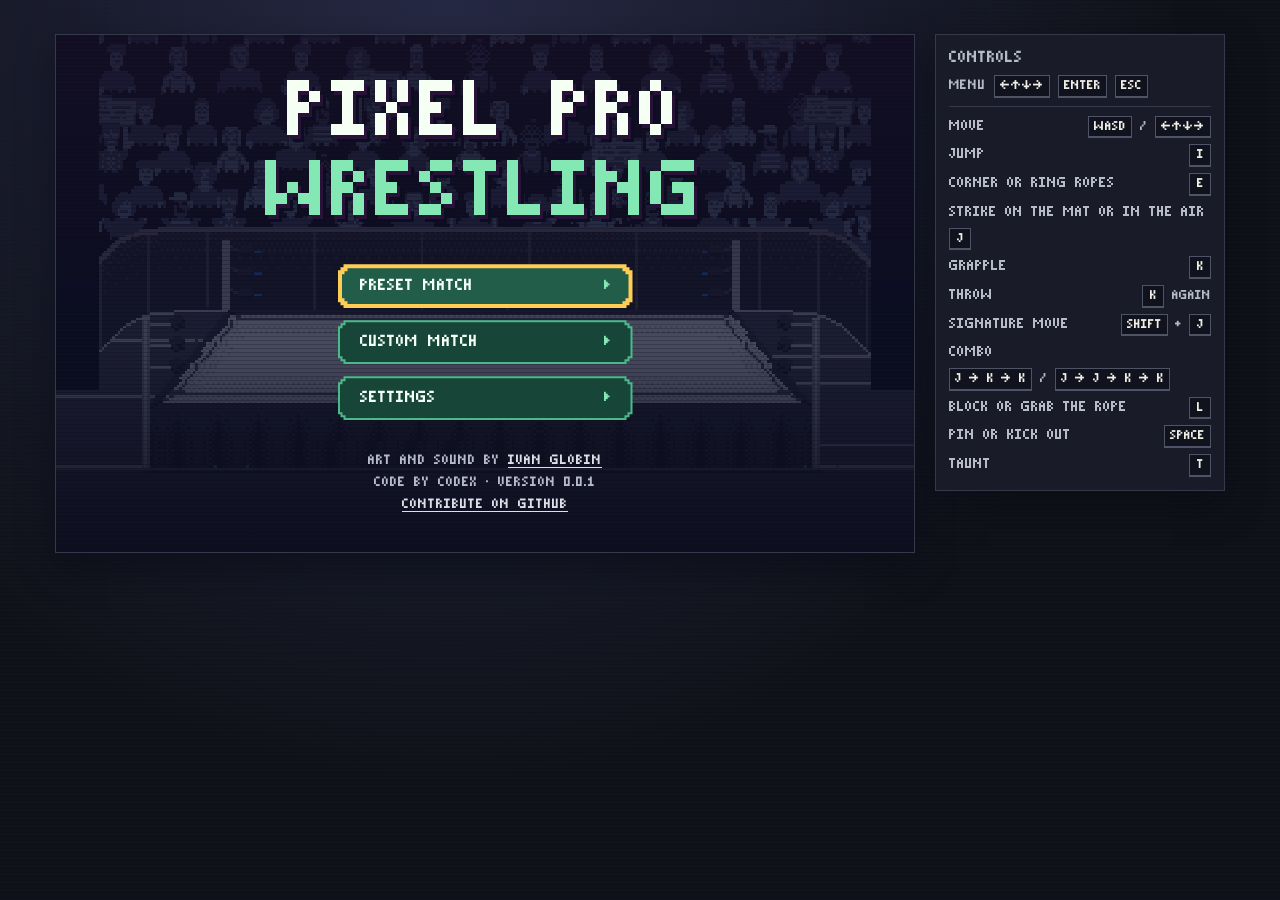
==== docs/index.html @ d7203551 "Add files via upload" ====
<!doctype html>
<html lang="en">
<head>
  <meta charset="utf-8">
  <meta name="viewport" content="width=device-width, initial-scale=1">
  <meta name="theme-color" content="#10121b">
  <meta name="description" content="Pixel wrestling with eight wrestlers and four arenas.">
  <title>Pixel Pro Wrestling</title>
  <link rel="icon" href="assets/icon.png" type="image/png">
  <link rel="preload" href="assets/ring-pixels.woff2" as="font" type="font/woff2" crossorigin>
  <link rel="stylesheet" href="game.css">
  <script type="module" src="game.mjs"></script>
</head>
<body>
  <main class="shell">
    <h1 class="sr-only">Pixel Pro Wrestling</h1>

    <div class="layout">
      <section class="game" aria-label="Game">
        <div class="stage setup-stage">
          <canvas id="ring" hidden width="320" height="234" tabindex="-1" aria-label="Ring" aria-describedby="controls-keys"></canvas>
          <div class="scoreboard" id="scoreboard" hidden>
            <div class="fighter fighter-player">
              <img class="fighter-avatar" id="player-avatar" width="22" height="21" alt="">
              <div class="health" id="player-meter" role="meter" aria-label="Player stamina" aria-valuemin="0" aria-valuemax="100" aria-valuenow="100"><span></span></div>
            </div>
            <div class="scoreboard-time">
              <time id="timer" datetime="PT2M">
                <span class="sr-only">Time remaining <span id="timer-value">02:00</span></span>
                <canvas class="timer-face" id="timer-face" width="54" height="18" aria-hidden="true"></canvas>
              </time>
            </div>
            <div class="fighter fighter-bot">
              <img class="fighter-avatar" id="bot-avatar" width="22" height="21" alt="">
              <div class="health" id="bot-meter" role="meter" aria-label="Opponent stamina" aria-valuemin="0" aria-valuemax="100" aria-valuenow="100"><span></span></div>
            </div>
          </div>
          <div class="match-call" id="match-call" aria-hidden="true" hidden>Outside</div>
          <div class="match-menu" id="match-menu" hidden>
            <canvas class="menu-backdrop" id="menu-backdrop" aria-hidden="true" hidden></canvas>
            <section class="menu-home" data-screen="home" aria-label="Main Menu">
              <p class="menu-title" aria-hidden="true">Pixel Pro <span>Wrestling</span></p>
              <div class="menu-options" data-menu-columns="1">
                <button class="menu-option" type="button" data-action="presets">Preset Match <span aria-hidden="true">▶</span></button>
                <button class="menu-option" type="button" data-action="custom">Custom Match <span aria-hidden="true">▶</span></button>
                <button class="menu-option" type="button" data-action="settings">Settings <span aria-hidden="true">▶</span></button>
              </div>
              <div class="credits">
                <p>ART AND SOUND BY <a href="https://www.behance.net/gallery/58997495/PIXEL-PRO-WRESTLING">IVAN GLOBIN</a></p>
                <p>Code by Codex · Version 0.0.1</p>
                <p><a href="https://github.com/makarbass/Pixel-Pro-Wrestling">Contribute on GitHub</a></p>
              </div>
            </section>
            <section class="menu-page" data-screen="settings" aria-labelledby="settings-heading" hidden>
              <div class="menu-header">
                <h2 id="settings-heading">Settings</h2>
                <button class="button button-outline button-small" type="button" data-action="back">Back</button>
              </div>
              <div class="menu-options settings-options" data-menu-columns="1">
                <button class="menu-option" id="sound-toggle" type="button" data-action="sound" aria-pressed="true">
                  Sound <span id="sound-state" aria-hidden="true">On</span>
                </button>
              </div>
            </section>
            <section class="menu-page" data-screen="presets" aria-labelledby="preset-heading" hidden>
              <div class="menu-header">
                <h2 id="preset-heading">Preset Match</h2>
                <button class="button button-outline button-small" type="button" data-action="back">Back</button>
              </div>
              <div class="match-tiles" id="preset-tiles" data-menu-columns="2"></div>
            </section>
            <section class="menu-page" data-screen="roster" aria-labelledby="roster-heading" hidden>
              <div class="menu-header">
                <h2 id="roster-heading">Choose your wrestler</h2>
                <button class="button button-outline button-small" type="button" data-action="back">Back</button>
              </div>
              <div class="roster-tiles" id="roster-tiles" data-menu-columns="4"></div>
              <dl class="roster-picks">
                <div><dt>Your wrestler</dt><dd id="picked-player">—</dd></div>
                <div><dt>Opponent</dt><dd id="picked-opponent">—</dd></div>
              </dl>
            </section>
            <section class="menu-page" data-screen="arenas" aria-labelledby="arena-heading" hidden>
              <div class="menu-header">
                <h2 id="arena-heading">Choose an arena</h2>
                <button class="button button-outline button-small" type="button" data-action="back">Back</button>
              </div>
              <div class="match-tiles" id="arena-tiles" data-menu-columns="2"></div>
            </section>
            <section class="versus" data-screen="versus" aria-labelledby="versus-arena" hidden>
              <h2 id="versus-arena" tabindex="-1" aria-describedby="versus-player-name versus-opponent-name"></h2>
              <div class="versus-card">
                <div class="versus-fighter versus-player">
                  <span class="versus-art" id="versus-player-art"></span>
                  <p id="versus-player-name"></p>
                </div>
                <p class="versus-mark" aria-hidden="true">VS</p>
                <div class="versus-fighter versus-opponent">
                  <span class="versus-art" id="versus-opponent-art"></span>
                  <p id="versus-opponent-name"></p>
                </div>
              </div>
              <p class="versus-count" id="versus-count">Fight in 7</p>
            </section>
          </div>
          <div class="overlay" id="overlay">
            <div class="overlay-card">
              <h2 id="overlay-heading">Loading arena</h2>
              <p id="overlay-text" hidden></p>
              <div class="overlay-actions" id="overlay-actions" hidden>
                <button class="button button-primary" id="overlay-primary" type="button"></button>
                <button class="button button-outline" id="overlay-menu" type="button">Main Menu</button>
              </div>
            </div>
          </div>
        </div>

        <div class="stage-footer" id="stage-footer" hidden>
          <span class="venue"><span aria-hidden="true"></span><strong id="venue-name">Judgment Day ’04</strong></span>
          <div class="pin-hint" id="pin-hint" hidden></div>
          <div class="pin-pressure" id="pin-pressure" role="meter" aria-label="Pin pressure" aria-valuemin="0" aria-valuemax="100" aria-valuenow="0" hidden></div>
          <button class="button button-outline button-small" id="pause" type="button" hidden>Pause <kbd>Esc</kbd></button>
        </div>
      </section>

      <aside class="sidebar" aria-label="Controls">
        <section class="controls" aria-labelledby="controls-heading">
          <h2 id="controls-heading">Controls</h2>
          <p class="menu-keys">Menu <kbd>←↑↓→</kbd> <kbd>Enter</kbd> <kbd>Esc</kbd></p>
          <dl id="controls-keys">
            <div><dt>Move</dt><dd><kbd>WASD</kbd> <span>/</span> <kbd>←↑↓→</kbd></dd></div>
            <div><dt>Jump</dt><dd><kbd>I</kbd></dd></div>
            <div><dt>Corner or ring ropes</dt><dd><kbd>E</kbd></dd></div>
            <div><dt>Strike on the mat or in the air</dt><dd><kbd>J</kbd></dd></div>
            <div><dt>Grapple</dt><dd><kbd>K</kbd></dd></div>
            <div><dt id="grapple-name">Throw</dt><dd><kbd>K</kbd> <span>again</span></dd></div>
            <div><dt id="signature-name">Signature move</dt><dd><kbd>Shift</kbd><span> + </span><kbd>J</kbd> <span id="signature-cooldown"></span></dd></div>
            <div><dt>Combo</dt><dd><kbd>J → K → K</kbd> <span>/</span> <kbd>J → J → K → K</kbd></dd></div>
            <div><dt>Block or grab the rope</dt><dd><kbd>L</kbd></dd></div>
            <div><dt>Pin or kick out</dt><dd><kbd>Space</kbd></dd></div>
            <div><dt>Taunt</dt><dd><kbd>T</kbd></dd></div>
          </dl>
          <p class="controls-note">A keyboard is required to play.</p>
        </section>
      </aside>
    </div>

    <p class="sr-only" id="announcement" role="status" aria-atomic="true"></p>
  </main>
</body>
</html>
---- docs/game.css ----
@font-face {
  font-family: "Ring Pixels";
  src: url("assets/ring-pixels.woff2") format("woff2");
  font-display: swap;
}

:root {
  color-scheme: dark;
  font-family: var(--pixel-font);
  font-synthesis: none;
  color: #f1eee6;
  background: #10121b;
  --surface: #191c28;
  --edge: #363949;
  --muted: #b7bac8;
  --gold: #ffcd56;
  --blue: #6ab9ff;
  --pink: #f58da7;
  --pixel-font: "Ring Pixels", ui-monospace, Menlo, Consolas, monospace;
}

* { box-sizing: border-box; }
[hidden] { display: none !important; }
:focus-visible { outline: 2px solid var(--gold); outline-offset: 4px; }

body {
  margin: 0;
  min-height: 100vh;
  background:
    radial-gradient(ellipse at 35% 0, #252843 0%, transparent 62%),
    repeating-linear-gradient(0deg, #fff0 0 3px, #0002 3px 4px),
    #10121b;
}

button, input { font: inherit; }

.shell {
  width: min(1170px, 100% - 64px);
  margin-inline: auto;
  padding-block: 34px 24px;
}

h1, h2, p { margin: 0; }

.layout {
  display: grid;
  grid-template-columns: minmax(0, 1fr) minmax(245px, 290px);
  align-items: start;
  gap: 20px;
}

.game {
  min-width: 0;
  border: 1px solid var(--edge);
  background: #10131d;
  box-shadow: 0 14px 35px #06071169;
}

.scoreboard {
  --frame-width: 2px;
  --portrait-size: clamp(32px, 4.2vw, 44px);
  position: absolute;
  inset: clamp(6px, 1.3vw, 13px) clamp(6px, 1.6vw, 17px) auto;
  z-index: 1;
  display: grid;
  grid-template-columns: minmax(0, 1fr) auto minmax(0, 1fr);
  gap: clamp(5px, 1.4vw, 15px);
  pointer-events: none;
}

.fighter, .scoreboard-time { --tile-fill: #1b1a30; }

.fighter {
  --accent: var(--blue);
  display: flex;
  align-items: center;
  min-width: 0;
  gap: 8px;
  min-height: 47px;
  padding: 5px 7px;
  background: var(--tile-fill);
  clip-path: var(--pixel-corners);
}

.fighter-bot { --accent: var(--pink); flex-direction: row-reverse; }

.fighter-avatar {
  display: block;
  flex: 0 0 var(--portrait-size);
  width: var(--portrait-size);
  height: var(--portrait-size);
  border: var(--frame-width) solid #77708a;
  background: #353047;
  object-fit: contain;
  padding: 1px;
  image-rendering: pixelated;
}

.health {
  flex: 1;
  min-width: 0;
  position: relative;
  height: var(--portrait-size);
}

.health::before {
  --stroke: var(--frame-width);
  --inner-step: calc(2px + var(--stroke));
  --inner-corner: calc(4px + var(--stroke));
  content: "";
  position: absolute;
  inset: 0;
  background: var(--accent);
  /* Trace both stepped perimeters to leave a transparent center. */
  clip-path: polygon(evenodd,
    4px 0, calc(100% - 4px) 0, calc(100% - 4px) 2px, calc(100% - 2px) 2px,
    calc(100% - 2px) 4px, 100% 4px, 100% calc(100% - 4px), calc(100% - 2px) calc(100% - 4px),
    calc(100% - 2px) calc(100% - 2px), calc(100% - 4px) calc(100% - 2px), calc(100% - 4px) 100%,
    4px 100%, 4px calc(100% - 2px), 2px calc(100% - 2px), 2px calc(100% - 4px),
    0 calc(100% - 4px), 0 4px, 2px 4px, 2px 2px, 4px 2px, 4px 0,
    var(--inner-corner) var(--stroke),
    calc(100% - var(--inner-corner)) var(--stroke),
    calc(100% - var(--inner-corner)) var(--inner-step),
    calc(100% - var(--inner-step)) var(--inner-step),
    calc(100% - var(--inner-step)) var(--inner-corner),
    calc(100% - var(--stroke)) var(--inner-corner),
    calc(100% - var(--stroke)) calc(100% - var(--inner-corner)),
    calc(100% - var(--inner-step)) calc(100% - var(--inner-corner)),
    calc(100% - var(--inner-step)) calc(100% - var(--inner-step)),
    calc(100% - var(--inner-corner)) calc(100% - var(--inner-step)),
    calc(100% - var(--inner-corner)) calc(100% - var(--stroke)),
    var(--inner-corner) calc(100% - var(--stroke)),
    var(--inner-corner) calc(100% - var(--inner-step)),
    var(--inner-step) calc(100% - var(--inner-step)),
    var(--inner-step) calc(100% - var(--inner-corner)),
    var(--stroke) calc(100% - var(--inner-corner)),
    var(--stroke) var(--inner-corner), var(--inner-step) var(--inner-corner),
    var(--inner-step) var(--inner-step), var(--inner-corner) var(--inner-step),
    var(--inner-corner) var(--stroke)
  );
}

.health span {
  /* Twelve segments separated by eleven half-width gaps. */
  --segment-width: calc(100% / 17.5);
  --segment-step: calc(var(--segment-width) * 1.5);
  --segment-shade: color-mix(in srgb, var(--accent) 65%, #000);
  position: absolute;
  inset: calc(var(--frame-width) + 3px);
  background: linear-gradient(var(--accent) 75%, var(--segment-shade) 75%);
  mask-image: repeating-linear-gradient(90deg, #000 0 var(--segment-width), transparent var(--segment-width) var(--segment-step));
  clip-path: inset(0 calc(100% - var(--health, 100%)) 0 0);
}

.fighter-bot .health span { transform: scaleX(-1); }

.scoreboard-time {
  --frame-color: var(--gold);
  display: grid;
  place-items: center;
  padding: 5px 7px;
}

.timer-face {
  display: block;
  width: 54px;
  height: auto;
  image-rendering: pixelated;
}

.stage {
  position: relative;
  display: grid;
  place-items: center;
  aspect-ratio: var(--arena-ratio, 1.39);
  background: #000;
  isolation: isolate;
}

.setup-stage {
  aspect-ratio: 640 / 386;
  min-height: 278px;
  container-type: inline-size;
  background: #191329;
}

.setup-stage:has(> .match-menu:not([hidden]) > .menu-home:not([hidden])) {
  min-height: min-content;
}

.match-menu {
  --menu-green: #83e8b3;
  position: relative;
  isolation: isolate;
  display: grid;
  width: 100%;
  align-self: stretch;
}

.menu-backdrop {
  position: absolute;
  z-index: -1;
  inset: 0;
  width: 100%;
  height: 100%;
  object-fit: cover;
  image-rendering: pixelated;
  pointer-events: none;
}

.menu-home, .menu-page {
  background:
    repeating-linear-gradient(0deg, transparent 0 3px, #0709153b 3px 4px),
    linear-gradient(#17112bd9, #101330b2 59%, #0c0d1ef5);
}

.menu-home {
  display: grid;
  align-content: center;
  justify-items: center;
  gap: clamp(14px, 3.6cqi, 34px);
  padding: 20px 16px;
}

.menu-title {
  color: #f5fff3;
  font-size: clamp(2rem, 11cqi, 5.5rem);
  line-height: 0.91;
  text-align: center;
  text-transform: uppercase;
  text-shadow: 3px 4px #281237, 6px 7px #0d0d22;
}

.menu-title span { display: block; color: var(--menu-green); }
.menu-options { display: grid; gap: 12px; width: min(100%, 295px); }
.settings-options { justify-self: center; }

.menu-option {
  --frame-color: #4cb98b;
  --tile-fill: #174638;
  display: flex;
  align-items: center;
  justify-content: space-between;
  gap: 10px;
  min-height: 44px;
  padding: 8px 22px;
  color: #f4fff8;
  font-size: clamp(1rem, 2.7cqi, 1.125rem);
  line-height: 1.15;
  text-align: start;
  text-transform: uppercase;
}

.menu-option:hover, .menu-option:focus-visible { --tile-fill: #225d4a; }
.menu-option span { color: var(--menu-green); font-size: 0.82em; translate: 2px 0; }

:is(.menu-option, .match-tile, .roster-tile) {
  --frame-width: 2px;
  border: 0;
  border-radius: 0;
  background: none;
  cursor: pointer;
}

:is(.menu-option, .match-tile, .roster-card-art, .fighter, .scoreboard-time) {
  --pixel-corners: polygon(
    6px 0, calc(100% - 6px) 0, calc(100% - 6px) 3px, calc(100% - 3px) 3px,
    calc(100% - 3px) 6px, 100% 6px, 100% calc(100% - 6px), calc(100% - 3px) calc(100% - 6px),
    calc(100% - 3px) calc(100% - 3px), calc(100% - 6px) calc(100% - 3px),
    calc(100% - 6px) 100%, 6px 100%, 6px calc(100% - 3px), 3px calc(100% - 3px),
    3px calc(100% - 6px), 0 calc(100% - 6px), 0 6px, 3px 6px, 3px 3px, 6px 3px
  );
  position: relative;
  isolation: isolate;
}

:is(.menu-option, .match-tile, .roster-card-art, .scoreboard-time)::before,
:is(.menu-option, .match-tile, .roster-card-art, .scoreboard-time)::after {
  content: "";
  position: absolute;
  z-index: -1;
  inset: 0;
  background: var(--frame-color);
  clip-path: var(--pixel-corners);
}

:is(.menu-option, .match-tile, .roster-card-art, .scoreboard-time)::after {
  inset: var(--frame-width);
  background: var(--tile-fill);
}

.menu-page {
  display: grid;
  grid-template-rows: auto 1fr;
  align-items: center;
  gap: clamp(9px, 1.9cqi, 17px);
  padding: clamp(12px, 3cqi, 24px);
}

.menu-header {
  display: flex;
  align-items: center;
  justify-content: space-between;
  gap: 10px;
  padding-block-end: 8px;
  border-block-end: 1px solid #5c4a68;
}

.menu-header h2, .versus h2 {
  color: #f3edae;
  font-size: clamp(1rem, 3.6cqi, 1.6rem);
  line-height: 1.12;
  text-transform: uppercase;
  text-wrap: balance;
  text-shadow: 2px 2px #160d23;
}

.menu-header .button { flex: none; min-height: 44px; justify-content: center; }

.match-tiles, .roster-tiles {
  display: grid;
  gap: clamp(8px, 1.6cqi, 14px);
  width: min(100%, 620px);
  margin-inline: auto;
}

.match-tiles { grid-template-columns: repeat(2, minmax(0, 1fr)); }

.match-tile, .roster-tile {
  --frame-color: #797491;
  --tile-fill: #1b1a30;
  min-width: 0;
  color: #fcfff9;
}

.match-tile {
  display: grid;
  grid-template-rows: auto auto 1fr;
  gap: 4px;
  align-content: start;
  padding: clamp(6px, 1cqi, 8px);
  font-size: clamp(0.89rem, 2.25cqi, 1.125rem);
  line-height: 1.23;
  text-align: start;
}

.match-tile img {
  display: block;
  width: 100%;
  aspect-ratio: 2.7;
  object-fit: cover;
  image-rendering: pixelated;
}

.match-tile span { color: #d8d1e3; }
.match-tile:hover, .roster-tile:hover:enabled { --tile-fill: #29334a; }
.match-tile[aria-pressed="true"], .roster-tile[data-picked="player"] { --frame-color: #87d4fb; --frame-width: 3px; }
.roster-tile[data-picked="opponent"] { --frame-color: #f9acc2; --frame-width: 3px; }
:is(.menu-option, .match-tile, .roster-tile)[data-current] { --frame-color: var(--gold); --frame-width: 4px; }

:is(.menu-option, .match-tile, .roster-tile)[data-current]:focus-visible { outline: none; }
.match-menu .button:focus-visible { outline-offset: 2px; }

@media (forced-colors: active) {
  :is(.menu-option, .match-tile, .roster-tile) { border: 2px solid ButtonText; }
  :is(.menu-option, .match-tile, .roster-tile)[data-current] { border-color: Highlight; }
  :is(.menu-option, .match-tile, .roster-tile):focus-visible { outline-color: Highlight; }
}

[data-screen="roster"] { grid-template-rows: auto 1fr auto; }

.roster-tiles {
  grid-template-columns: repeat(4, minmax(0, 1fr));
  column-gap: clamp(6px, 1.4cqi, 14px);
  width: min(100%, 474px);
  align-items: start;
}

.roster-tile {
  display: grid;
  gap: 5px;
  padding: 0;
  font-size: clamp(0.75rem, 2.1cqi, 1rem);
  line-height: 1.2;
  text-align: center;
  overflow-wrap: anywhere;
}

.roster-card-art {
  display: grid;
  place-items: end center;
  aspect-ratio: 1;
}

.wrestler-sprite { display: block; width: 100%; }
.wrestler-sprite img {
  display: block;
  width: 100%;
  height: auto;
  image-rendering: pixelated;
}

.roster-tile:disabled { cursor: default; }
.roster-tile:disabled img { opacity: 0.7; }
.roster-tiles[data-role="opponent"] img { transform: scaleX(-1); }

.roster-picks {
  display: grid;
  grid-template-columns: repeat(2, minmax(0, 1fr));
  gap: 8px;
  margin: 0;
  text-align: center;
  font-size: clamp(0.89rem, 2.6cqi, 1.125rem);
}

.roster-picks div { padding: 5px; border-block-start: 2px solid #87d4fb; background: #14162a; }
.roster-picks div + div { border-color: #f9acc2; }
.roster-picks dt { color: #c9c1dc; }
.roster-picks dd { margin: 2px 0 0; font-weight: 800; }

.versus {
  --stripe: #13845a;
  --stripe-shadow: #125645;
  display: grid;
  grid-template-rows: auto 1fr auto;
  align-items: center;
  min-width: 0;
  gap: clamp(9px, 2cqi, 16px);
  padding-block: clamp(12px, 2.6cqi, 22px);
  overflow: clip;
  background: #422551;
}

.versus h2 { margin-inline: 6%; justify-self: end; color: #eee0f4; text-align: end; }
.versus-card { position: relative; display: grid; align-content: center; gap: clamp(22px, 6.8cqi, 52px); }

.versus-fighter {
  position: relative;
  display: grid;
  grid-template-columns: clamp(68px, 26cqi, 170px) minmax(0, 1fr);
  align-items: center;
  isolation: isolate;
  min-height: clamp(59px, 14cqi, 106px);
  padding-inline: 5% 13%;
}

.versus-fighter::before {
  position: absolute;
  z-index: -1;
  inset: 0 0 -6px;
  content: "";
  background: linear-gradient(var(--stripe) calc(100% - 6px), var(--stripe-shadow) 0);
  clip-path: polygon(0 0, 95% 0, 88% 100%, 0 100%);
}

.versus-opponent { grid-template-columns: minmax(0, 1fr) clamp(68px, 26cqi, 170px); padding-inline: 13% 5%; }
.versus-opponent::before { transform: scaleX(-1); }

.versus-art {
  position: absolute;
  inset: auto auto 2% 5%;
  width: clamp(80px, 28cqi, 185px);
}

.versus-opponent .versus-art { inset-inline: auto 5%; transform: scaleX(-1); }
.versus-art .wrestler-sprite-wide { width: 162.5%; margin-inline-start: -31.25%; }

.versus-fighter p {
  position: relative;
  grid-column: 2;
  color: #fbfff5;
  font-size: clamp(1rem, 3.4cqi, 1.65rem);
  line-height: 1.13;
  text-transform: uppercase;
  text-wrap: balance;
  text-shadow: 2px 2px var(--stripe-shadow);
}

.versus-opponent p { grid-column: 1; text-align: end; }

.versus-mark {
  position: absolute;
  z-index: 1;
  inset: 50% auto auto 50%;
  transform: translate(-50%, -50%) skewX(-11deg);
  color: #fff;
  font-size: clamp(2.4rem, 12cqi, 5.7rem);
  line-height: 1;
  text-shadow: 4px 4px #251433;
}

.versus-count {
  justify-self: center;
  color: #f5e9fa;
  font-size: 1rem;
  text-transform: uppercase;
}

@media (prefers-reduced-motion: no-preference) {
  .menu-option, .match-tile, .roster-tile { transition: scale 100ms ease-out; }
  .menu-option:active, .match-tile:active, .roster-tile:active:enabled { scale: 0.96; }

  .menu-title { animation: menu-enter 280ms ease-out both; --entry-offset: -12px; }
  .menu-home .menu-option { animation: menu-enter 240ms ease-out 130ms both; }
  .menu-home .menu-option:nth-child(2) { animation-delay: 210ms; }
  .menu-home .menu-option:nth-child(3) { animation-delay: 290ms; }
  .credits { animation: menu-enter 200ms ease-out 380ms both; }

  @keyframes menu-enter {
    from { opacity: 0; transform: translateY(var(--entry-offset, 8px)); }
    to { opacity: 1; transform: translateY(0); }
  }

  .versus-player { transform: translateX(var(--versus-player-slide, -100%)); }
  .versus-opponent { transform: translateX(var(--versus-opponent-slide, 100%)); }
}

#ring {
  display: block;
  width: 100%;
  height: 100%;
  position: absolute;
  inset: 0;
  z-index: 0;
  object-fit: contain;
  image-rendering: crisp-edges;
  image-rendering: pixelated;
}

#ring:focus-visible { outline-offset: -2px; }

.match-call {
  position: absolute;
  inset-inline: 0;
  width: fit-content;
  max-width: 90%;
  margin-inline: auto;
  pointer-events: none;
  text-align: center;
  top: 42%;
  z-index: 1;
  color: #ffe7ac;
  font-size: 1rem;
  text-transform: uppercase;
  text-shadow: 1px 1px #19101b;
}

.pin-hint {
  flex: 1;
  color: #ffe1a1;
  font-size: 1rem;
  text-align: center;
}

.pin-pressure {
  position: relative;
  flex: 1 0 100%;
  height: 9px;
  border: 1px solid #747687;
  background: #14151c;
}

.pin-pressure::before {
  position: absolute;
  inset: 1px auto 1px 1px;
  width: min(var(--pressure, 100%), calc(100% - 2px));
  background: #ffcf70;
  content: "";
}

.stage-footer {
  min-height: 52px;
  display: flex;
  flex-wrap: wrap;
  align-items: center;
  justify-content: space-between;
  gap: 12px;
  padding: 6px 18px;
  border-block-start: 1px solid var(--edge);
}

.venue { display: flex; gap: 10px; align-items: center; font-size: 1rem; }
.venue > span { width: 7px; height: 7px; background: var(--gold); box-shadow: 0 0 9px #ffcd5661; }

.overlay {
  position: absolute;
  z-index: 2;
  inset: 0;
  display: grid;
  place-items: center;
  overflow: auto;
  padding: 12px;
  background: #080b14d9;
}

.overlay-card {
  display: grid;
  gap: 14px;
  justify-items: center;
  padding: clamp(15px, 4vw, 28px);
  border: 1px solid #625348;
  background: #191c28;
  box-shadow: 5px 5px 0 #0008;
  text-align: center;
}

.overlay-card h2 {
  font-size: clamp(1.3rem, 3.2vw, 2.15rem);
  line-height: 1.13;
  color: var(--gold);
  text-wrap: balance;
}

.overlay-card p { color: var(--muted); line-height: 1.4; }

.overlay-actions { display: flex; flex-wrap: wrap; justify-content: center; gap: 9px; }

.sidebar {
  padding: 13px;
  border: 1px solid var(--edge);
  background: var(--surface);
  box-shadow: 0 14px 35px #06071159;
}

.controls h2 {
  margin-block-end: 8px;
  font-size: 1.125rem;
  text-transform: uppercase;
  color: var(--muted);
}

.button {
  min-height: 41px;
  border: 1px solid;
  border-radius: 0;
  padding: 8px 13px;
  font-weight: 850;
  line-height: 1.1;
  cursor: pointer;
}

.button-primary {
  color: #20170a;
  background: var(--gold);
  border-color: #ffe49e;
  box-shadow: inset 0 -3px #bd8d2b;
}

.button-primary:hover:not(:disabled) { background: #ffdf89; }
.button-primary:active:not(:disabled) { box-shadow: inset 0 2px #bd8d2b; }
.button:disabled { opacity: 0.6; cursor: default; }
.button-outline { color: #f1eee6; background: #202433; border-color: #484c61; }
.button-outline:hover { background: #30354b; }
.button-small { min-height: 36px; font-size: 1rem; display: inline-flex; gap: 8px; align-items: center; }

.menu-keys {
  margin-block-end: 9px;
  padding-block-end: 8px;
  border-block-end: 1px solid var(--edge);
  color: var(--muted);
  font-size: 0.95rem;
  line-height: 1.5;
}
.controls dl { display: grid; gap: 6px; margin: 0; }
.controls dl div { display: flex; flex-wrap: wrap; justify-content: space-between; align-items: baseline; gap: 5px; }
.controls dt { color: var(--muted); font-size: 1rem; line-height: 1.3; }
.controls dd { margin: 0; white-space: nowrap; }
.controls dd span { color: var(--muted); font-size: 0.9rem; }

kbd {
  display: inline-block;
  padding: 2px 5px;
  min-width: 22px;
  border: 1px solid #4e5365;
  border-bottom-width: 2px;
  color: #f1eee6;
  background: #10131d;
  text-align: center;
  font-family: inherit;
  font-size: 0.89rem;
  line-height: 1.1;
}

.controls-note { color: var(--muted); font-size: 0.95rem; margin-block-start: 10px; }
@media (min-width: 761px) and (any-pointer: fine) { .controls-note { display: none; } }

.credits {
  display: grid;
  gap: 3px;
  color: var(--muted);
  font-size: 0.95rem;
  text-align: center;
  line-height: 1.25;
}
.credits p { text-wrap: balance; }
.credits a { color: #dddfe8; text-underline-offset: 3px; white-space: nowrap; }
.credits a:hover { color: var(--gold); }

.sr-only {
  position: absolute;
  width: 1px;
  height: 1px;
  padding: 0;
  margin: -1px;
  overflow: hidden;
  clip-path: inset(50%);
  white-space: nowrap;
}

@media (max-width: 950px) {
  .shell { width: calc(100% - 36px); }
  .layout { gap: 14px; grid-template-columns: minmax(0, 1fr) minmax(225px, 248px); }
  .fighter { gap: 5px; }
}

@media (max-width: 760px) {
  .layout { grid-template-columns: minmax(0, 1fr); }
  .shell { padding-block-start: 21px; }
  .sidebar { margin: 0; }
  .stage-footer .pin-hint { flex-basis: 100%; order: 1; text-align: start; }
}

@media (max-width: 480px) {
  .fighter { min-height: 36px; padding: 3px 4px; gap: 4px; }
  .scoreboard-time { padding: 3px 4px; }
}

@media (max-width: 390px) {
  .shell { width: calc(100% - 24px); }
}
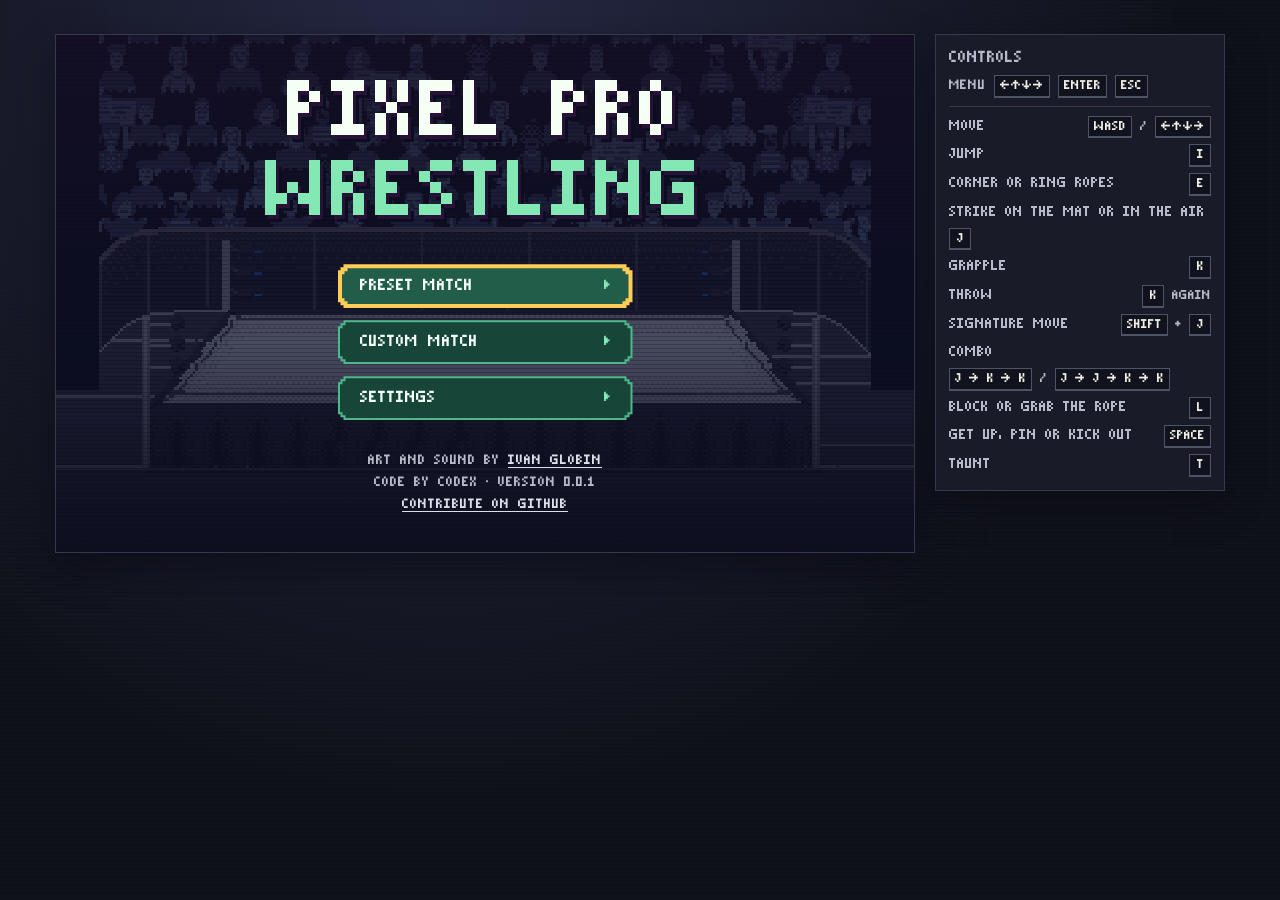
==== commit 6ed48f60: "feat: integrate referee into process" ====
--- a/docs/index.html
+++ b/docs/index.html
@@ -2,7 +2,7 @@
 <html lang="en">
 <head>
   <meta charset="utf-8">
-  <meta name="viewport" content="width=device-width, initial-scale=1">
+  <meta name="viewport" content="width=device-width, initial-scale=1, viewport-fit=cover">
   <meta name="theme-color" content="#10121b">
   <meta name="description" content="Pixel wrestling with eight wrestlers and four arenas.">
   <title>Pixel Pro Wrestling</title>
@@ -115,12 +115,40 @@
           </div>
         </div>
 
+        <div class="gamepad" id="gamepad" role="group" aria-label="Game controller">
+          <div class="d-pad" role="group" aria-label="Direction pad">
+            <button type="button" data-direction="back" aria-label="Up" disabled>▲</button>
+            <button type="button" data-direction="left" aria-label="Left" disabled>◀</button>
+            <span class="d-pad-center" aria-hidden="true"></span>
+            <button type="button" data-direction="right" aria-label="Right" disabled>▶</button>
+            <button type="button" data-direction="front" aria-label="Down" disabled>▼</button>
+          </div>
+          <div class="joystick" role="group" aria-label="Movement joystick" hidden>
+            <span class="joystick-thumb" aria-hidden="true"></span>
+          </div>
+          <div class="face-buttons" role="group" aria-label="Action buttons">
+            <button type="button" data-face="X" disabled>X<span class="face-caption"></span></button>
+            <button type="button" data-face="Y" disabled>Y<span class="face-caption"></span></button>
+            <button type="button" data-face="A" disabled>A<span class="face-caption"></span></button>
+            <button type="button" data-face="B" disabled>B<span class="face-caption"></span></button>
+          </div>
+        </div>
+
         <div class="stage-footer" id="stage-footer" hidden>
           <span class="venue"><span aria-hidden="true"></span><strong id="venue-name">Judgment Day ’04</strong></span>
           <div class="pin-hint" id="pin-hint" hidden></div>
           <div class="pin-pressure" id="pin-pressure" role="meter" aria-label="Pin pressure" aria-valuemin="0" aria-valuemax="100" aria-valuenow="0" hidden></div>
           <button class="button button-outline button-small" id="pause" type="button" hidden>Pause <kbd>Esc</kbd></button>
         </div>
+
+        <ul class="gamepad-guide" id="gamepad-guide" aria-label="Button combinations" hidden>
+          <li><kbd>A + X</kbd> <span id="gamepad-signature">Signature move</span> <span id="gamepad-cooldown"></span></li>
+          <li><kbd>B + X</kbd> Corner or ropes</li>
+          <li><kbd>B + Y</kbd> Block or grab rope</li>
+          <li><kbd>X + Y</kbd> Taunt</li>
+          <li><kbd>A + Y</kbd> Pause</li>
+          <li><kbd>A → B → B</kbd> or <kbd>A → A → B → B</kbd> Combo throw</li>
+        </ul>
       </section>
 
       <aside class="sidebar" aria-label="Controls">
@@ -137,10 +165,9 @@
             <div><dt id="signature-name">Signature move</dt><dd><kbd>Shift</kbd><span> + </span><kbd>J</kbd> <span id="signature-cooldown"></span></dd></div>
             <div><dt>Combo</dt><dd><kbd>J → K → K</kbd> <span>/</span> <kbd>J → J → K → K</kbd></dd></div>
             <div><dt>Block or grab the rope</dt><dd><kbd>L</kbd></dd></div>
-            <div><dt>Pin or kick out</dt><dd><kbd>Space</kbd></dd></div>
+            <div><dt>Get up, pin or kick out</dt><dd><kbd>Space</kbd></dd></div>
             <div><dt>Taunt</dt><dd><kbd>T</kbd></dd></div>
           </dl>
-          <p class="controls-note">A keyboard is required to play.</p>
         </section>
       </aside>
     </div>
--- a/docs/game.css
+++ b/docs/game.css
@@ -681,8 +681,7 @@
   line-height: 1.1;
 }
 
-.controls-note { color: var(--muted); font-size: 0.95rem; margin-block-start: 10px; }
-@media (min-width: 761px) and (any-pointer: fine) { .controls-note { display: none; } }
+.gamepad, .gamepad-guide { display: none; }
 
 .credits {
   display: grid;
@@ -713,18 +712,194 @@
   .fighter { gap: 5px; }
 }
 
-@media (max-width: 760px) {
-  .layout { grid-template-columns: minmax(0, 1fr); }
-  .shell { padding-block-start: 21px; }
-  .sidebar { margin: 0; }
-  .stage-footer .pin-hint { flex-basis: 100%; order: 1; text-align: start; }
-}
-
 @media (max-width: 480px) {
   .fighter { min-height: 36px; padding: 3px 4px; gap: 4px; }
   .scoreboard-time { padding: 3px 4px; }
 }
 
-@media (max-width: 390px) {
-  .shell { width: calc(100% - 24px); }
-}
+@media (max-width: 760px), (any-pointer: coarse) {
+  .shell {
+    width: min(100%, 760px);
+    padding-block: max(8px, env(safe-area-inset-top)) max(12px, env(safe-area-inset-bottom));
+    padding-inline: max(8px, env(safe-area-inset-left)) max(8px, env(safe-area-inset-right));
+  }
+
+  .layout { grid-template-columns: minmax(0, 1fr); }
+  .sidebar, #pause { display: none; }
+  .setup-stage { aspect-ratio: auto; }
+  .setup-stage:has(> .match-menu:not([hidden]) > .menu-home:not([hidden])) { min-height: 278px; }
+  .stage-footer { min-height: 34px; gap: 4px 12px; padding: 4px 12px; }
+  .stage-footer .pin-hint { text-align: end; }
+  .overlay .button { min-height: 44px; }
+  .overlay .button[data-current] { outline: 2px solid var(--gold); outline-offset: 2px; }
+
+  .gamepad {
+    --cap-size: clamp(44px, 12.6vw, 56px);
+    display: grid;
+    grid-template-columns: auto auto;
+    gap: 8px;
+    justify-content: space-between;
+    padding: 8px clamp(6px, 4vw - 6px, 24px);
+    border-block-start: 1px solid #5c5a70;
+    background: linear-gradient(#292b3d, #1a1c29);
+  }
+
+  .d-pad, .face-buttons {
+    display: grid;
+    grid-template: repeat(3, var(--cap-size)) / repeat(3, var(--cap-size));
+  }
+
+  .d-pad, .joystick, .face-buttons {
+    touch-action: none;
+    user-select: none;
+    -webkit-user-select: none;
+    -webkit-touch-callout: none;
+  }
+
+  .gamepad button {
+    min-width: 0;
+    min-height: 0;
+    border: 1px solid #51566d;
+    padding: 0;
+    cursor: pointer;
+    -webkit-tap-highlight-color: transparent;
+  }
+
+  .gamepad button:disabled { cursor: default; color: #9094a5; }
+  .gamepad button:focus-visible { outline-offset: -2px; z-index: 1; }
+
+  .d-pad button, .d-pad-center {
+    background: #151723;
+    color: #e5e7f0;
+    font-size: 1.05rem;
+    box-shadow: inset 0 -3px #090a11;
+  }
+
+  .d-pad [data-direction="back"] { grid-area: 1 / 2; border-radius: 7px 7px 0 0; }
+  .d-pad [data-direction="left"] { grid-area: 2 / 1; border-radius: 7px 0 0 7px; }
+  .d-pad [data-direction="right"] { grid-area: 2 / 3; border-radius: 0 7px 7px 0; }
+  .d-pad [data-direction="front"] { grid-area: 3 / 2; border-radius: 0 0 7px 7px; }
+
+  .d-pad-center { grid-area: 2 / 2; display: grid; place-items: center; box-shadow: none; }
+  .d-pad-center::after { content: ""; width: 28%; aspect-ratio: 1; border: 1px solid #464a5e; border-radius: 50%; }
+
+  .joystick {
+    display: grid;
+    place-items: center;
+    inline-size: calc(3 * var(--cap-size));
+    block-size: calc(3 * var(--cap-size));
+    border: 1px solid #51566d;
+    border-radius: 50%;
+    background: radial-gradient(circle, #181a28 47%, #353950 48% 49%, #151723 50%);
+    box-shadow: inset 0 4px 12px #0b0d15;
+    cursor: grab;
+  }
+
+  .joystick-thumb {
+    inline-size: var(--cap-size);
+    aspect-ratio: 1;
+    border: 1px solid #81859c;
+    border-radius: 50%;
+    background: radial-gradient(circle at 50% 38%, #414665, #24263a 74%);
+    box-shadow: inset 0 -3px #0d101b, 0 3px 7px #090a11ad;
+    transform: translate(var(--stick-x, 0px), var(--stick-y, 0px));
+    pointer-events: none;
+  }
+
+  .joystick[data-down] { cursor: grabbing; }
+  .joystick[data-down] .joystick-thumb { border-color: var(--blue); }
+
+  .face-buttons button {
+    display: grid;
+    place-content: center;
+    border-radius: 50%;
+    border-color: var(--cap-accent);
+    background: #24263a;
+    color: var(--cap-accent);
+    font-size: 1.22rem;
+    line-height: 1;
+    box-shadow: inset 0 -3px #0d101b;
+  }
+
+  .face-buttons button:disabled { border-color: #5a5e70; }
+  .face-buttons [data-face="X"] { grid-area: 1 / 2; --cap-accent: var(--blue); }
+  .face-buttons [data-face="Y"] { grid-area: 2 / 1; --cap-accent: #83e8b3; }
+  .face-buttons [data-face="A"] { grid-area: 2 / 3; --cap-accent: var(--pink); }
+  .face-buttons [data-face="B"] { grid-area: 3 / 2; --cap-accent: var(--gold); }
+
+  .face-caption {
+    color: #f1eee6;
+    font-family: system-ui, sans-serif;
+    font-size: 0.65rem;
+    font-weight: 650;
+    line-height: 1.1;
+    text-align: center;
+  }
+  .face-caption:empty { display: none; }
+  .gamepad button[data-down] { background: #434963; box-shadow: inset 0 2px #10131d; }
+
+  .gamepad-guide {
+    display: flex;
+    flex-wrap: wrap;
+    justify-content: center;
+    gap: 5px 12px;
+    margin: 0;
+    padding: 8px 10px 10px;
+    border-block-start: 1px solid var(--edge);
+    color: var(--muted);
+    font-size: 0.9rem;
+    line-height: 1.2;
+    list-style: none;
+  }
+
+  .gamepad-guide kbd { font-size: 0.8rem; }
+}
+
+@media (orientation: landscape) and (max-width: 760px), (orientation: landscape) and (any-pointer: coarse) {
+  .shell { width: min(100%, 640px); }
+
+  .game {
+    --stage-height: min(420px, max(110px, calc(100dvh - 208px - env(safe-area-inset-top) - env(safe-area-inset-bottom))));
+  }
+
+  .stage:not(.setup-stage) {
+    --ring-width: calc(var(--stage-height) * (var(--arena-ratio, 1.39)));
+    height: var(--stage-height);
+    aspect-ratio: auto;
+  }
+
+  .scoreboard {
+    --portrait-size: 26px;
+    inset: 4px 0 auto;
+    width: min(calc(100% - 12px), calc(var(--ring-width) - 12px));
+    margin-inline: auto;
+    gap: 5px;
+  }
+
+  .fighter { min-height: 32px; padding: 3px; }
+  .scoreboard-time { padding: 3px; }
+  .timer-face { width: 42px; }
+  .overlay { padding: 6px; }
+  .overlay-card { gap: 6px; padding: 8px 12px; }
+
+  .setup-stage,
+  .setup-stage:has(> .match-menu:not([hidden]) > .menu-home:not([hidden])) {
+    grid-template-rows: minmax(0, 1fr);
+    height: max(110px, calc(var(--stage-height) + 30px));
+    min-height: 0;
+  }
+
+  .match-menu { min-height: 0; overflow: auto; overscroll-behavior: contain; }
+  .menu-home { align-content: safe center; }
+  .menu-title { font-size: clamp(1.8rem, 5.6cqi, 2.6rem); }
+  .versus { gap: 6px; padding-block: 6px; }
+  .versus-card { gap: 14px; }
+  .versus-fighter { min-height: 42px; }
+  .versus-art { width: clamp(58px, 12cqi, 96px); }
+  .gamepad { --cap-size: 44px; }
+}
+
+@media (forced-colors: active) {
+  .gamepad button[data-down] { border-color: Highlight; color: Highlight; }
+  .joystick[data-down] .joystick-thumb { border-color: Highlight; }
+}
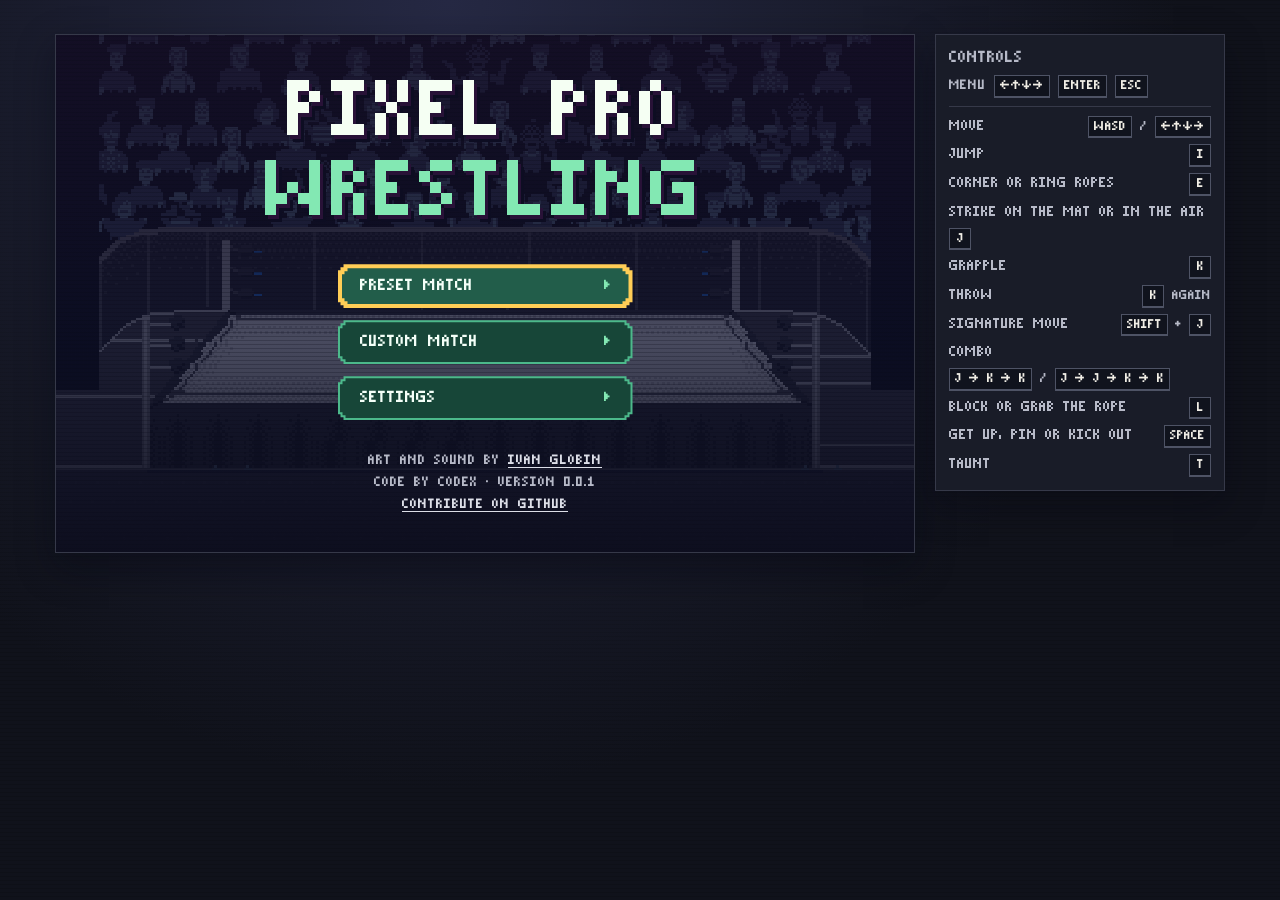
==== commit eb391cb5: "feat: add progress beside wrestlers" ====
--- a/docs/index.html
+++ b/docs/index.html
@@ -19,6 +19,11 @@
       <section class="game" aria-label="Game">
         <div class="stage setup-stage">
           <canvas id="ring" hidden width="320" height="234" tabindex="-1" aria-label="Ring" aria-describedby="controls-keys"></canvas>
+          <div class="fighter-progress" id="fighter-progress" hidden>
+            <p class="fighter-progress-instruction" aria-hidden="true" hidden></p>
+            <div class="fighter-progress-meter" role="meter" aria-label="Pin pressure" aria-valuemin="0" aria-valuemax="100" aria-valuenow="0"><span></span></div>
+            <p class="fighter-progress-detail" aria-hidden="true" hidden></p>
+          </div>
           <div class="scoreboard" id="scoreboard" hidden>
             <div class="fighter fighter-player">
               <img class="fighter-avatar" id="player-avatar" width="22" height="21" alt="">
@@ -59,6 +64,9 @@
               <div class="menu-options settings-options" data-menu-columns="1">
                 <button class="menu-option" id="sound-toggle" type="button" data-action="sound" aria-pressed="true">
                   Sound <span id="sound-state" aria-hidden="true">On</span>
+                </button>
+                <button class="menu-option" id="combat-hints-toggle" type="button" data-action="combat-hints" aria-pressed="true">
+                  Combat hints <span id="combat-hints-state" aria-hidden="true">On</span>
                 </button>
               </div>
             </section>
@@ -137,7 +145,6 @@
         <div class="stage-footer" id="stage-footer" hidden>
           <span class="venue"><span aria-hidden="true"></span><strong id="venue-name">Judgment Day ’04</strong></span>
           <div class="pin-hint" id="pin-hint" hidden></div>
-          <div class="pin-pressure" id="pin-pressure" role="meter" aria-label="Pin pressure" aria-valuemin="0" aria-valuemax="100" aria-valuenow="0" hidden></div>
           <button class="button button-outline button-small" id="pause" type="button" hidden>Pause <kbd>Esc</kbd></button>
         </div>
 
--- a/docs/game.css
+++ b/docs/game.css
@@ -552,20 +552,53 @@
   text-align: center;
 }
 
-.pin-pressure {
-  position: relative;
-  flex: 1 0 100%;
-  height: 9px;
-  border: 1px solid #747687;
-  background: #14151c;
-}
-
-.pin-pressure::before {
-  position: absolute;
-  inset: 1px auto 1px 1px;
-  width: min(var(--pressure, 100%), calc(100% - 2px));
-  background: #ffcf70;
-  content: "";
+.fighter-progress {
+  --progress-accent: var(--gold);
+  position: absolute;
+  inset: 0 auto auto 0;
+  z-index: 1;
+  display: grid;
+  justify-items: center;
+  gap: 3px;
+  inline-size: max-content;
+  min-inline-size: min(80px, var(--progress-max-width));
+  max-inline-size: var(--progress-max-width);
+  padding: 3px 5px;
+  border: 1px solid #706983;
+  background: #171725;
+  color: #f1eee6;
+  clip-path: polygon(2px 0, calc(100% - 2px) 0, 100% 2px, 100% calc(100% - 2px),
+    calc(100% - 2px) 100%, 2px 100%, 0 calc(100% - 2px), 0 2px);
+  pointer-events: none;
+  font-size: 0.75rem;
+  line-height: 1.15;
+  text-align: center;
+  text-wrap: balance;
+  overflow-wrap: anywhere;
+}
+
+.fighter-progress[data-kind="rise"] { --progress-accent: var(--blue); }
+.fighter-progress-instruction, .fighter-progress-detail { margin: 0; }
+.fighter-progress-detail { color: #d2ccdf; }
+
+.fighter-progress-meter {
+  inline-size: min(80px, 100%);
+  block-size: 9px;
+  border: 1px solid var(--progress-accent);
+  padding: 1px;
+  background: #272538;
+}
+
+.fighter-progress-meter span {
+  display: block;
+  block-size: 100%;
+  background: var(--progress-accent);
+  mask-image: repeating-linear-gradient(90deg, #000 0 8%, transparent 8% 10%);
+  clip-path: inset(0 calc(100% - var(--progress-fill, 0%)) 0 0);
+}
+
+@media (forced-colors: active) {
+  .fighter-progress-meter span { background: Highlight; forced-color-adjust: none; }
 }
 
 .stage-footer {
